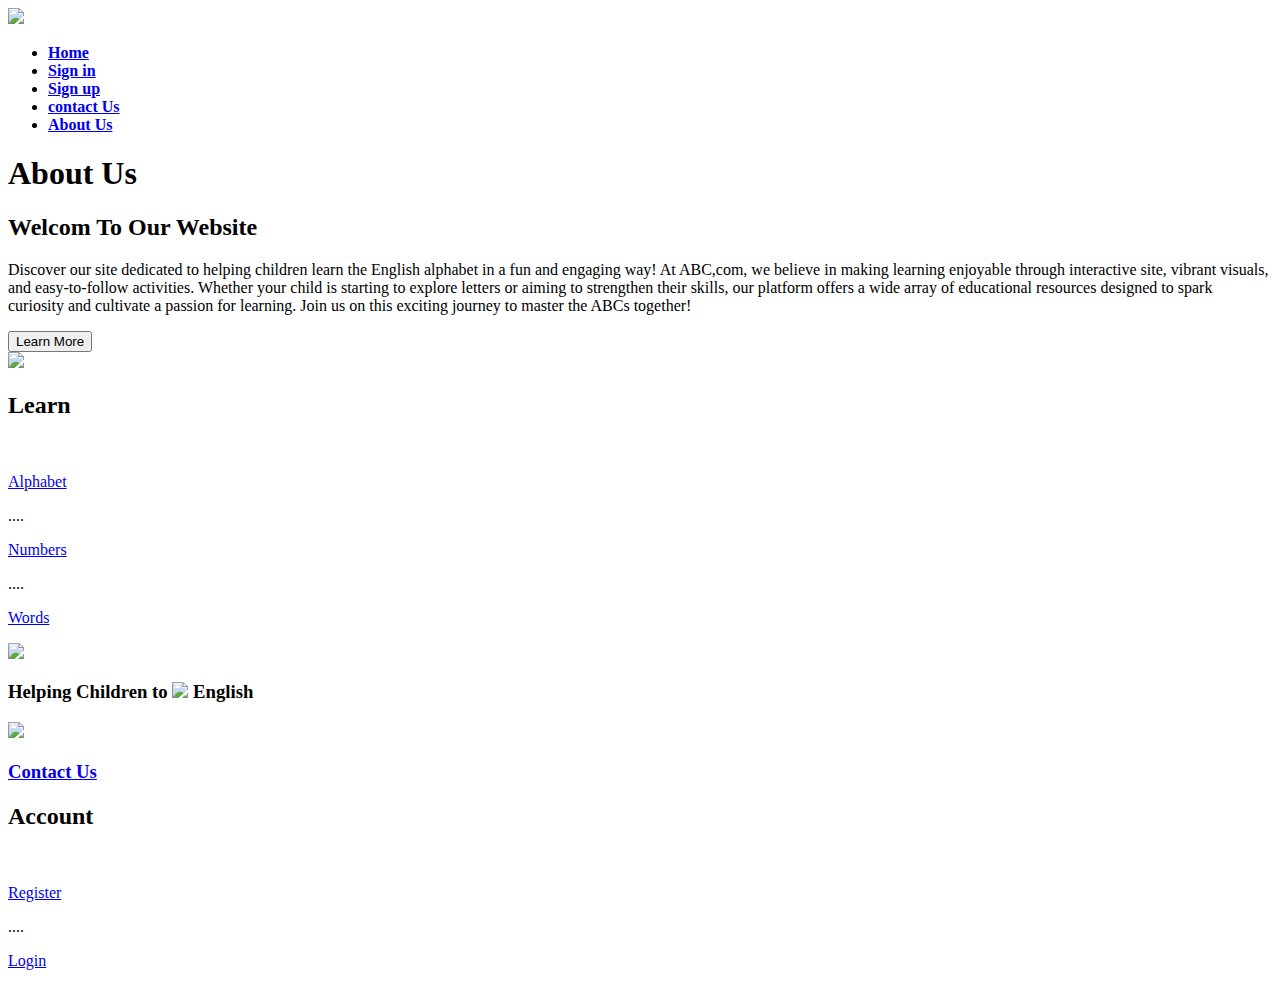
==== aboutus.html @ c05a0103 "Add files via upload" ====
<!DOCTYPE html>
<html lang="en">
<head>
    <meta charset="UTF-8">
    <meta name="viewport" content="width=device-width, initial-scale=1.0">
    <title>About Us </title>
    <link rel="stylesheet" href="css/style.css">
</head>
<body class="au">
    <div class="Navall">
        <div>  
            <div class="animation"> <img class="LOGO" src="images/abc_4290563.png"> </div>
          </div>
        <ul id="ul">
            <li><a href="index.html"><b>Home</b></a></li>
            <li><a href="signin.html"><b>Sign in</b></a></li>
            <li><a href="signup.html"><b>Sign up</b></a></li>
            <li><a href="contactus.html"><b>contact Us</b></a></li>
            <li><a href="aboutus.html"><b>About Us</b></a></li>
        </ul>
    </div>

<section class="mo"> 
<div>

<div class="heading">
    <h1>About Us</h1>
</div>
<div class="container">
    <div class="mo-content">
        <h2>Welcom To Our Website</h2>
        <p>Discover our site dedicated to helping children learn the English alphabet in a fun and engaging way! At ABC,com, 
            we believe in making learning enjoyable through interactive site, vibrant visuals, and easy-to-follow activities. 
            Whether your child is starting to explore letters or aiming to strengthen their skills,
             our platform offers a wide array of educational resources designed to spark curiosity and cultivate a passion for learning. 
            Join us on this exciting journey to master the ABCs together!
            </p>
                <a href="index.html"><button class="button">Learn More</button></a> 
    </div>
<div class="mo-image">
    <img src="images/about us 3.jpg" class="imga">
</div>
</div>
</div>
</section>
<div class="Bar"></div>
<div id="FOOTER">
    <div class="footerList">
       
            <h2>Learn</h2><br>
           <p> <a href="#" id="footerList">Alphabet</a></p>....<br>
            <p><a href="number.html" id="footerList">Numbers</a></p>....<br>
            <p><a href="#" id="footerList">Words</a></p>
       
        
        
    </div>


<div class="footerSection">
    <div>
        <div><img src="images/LOGOABC.png" class="LOGO"></div>
        <div><h3>Helping Children to <img src="images/heart.png"> English</h3></div>
        
    </div>

    <div>
        <img  src="images/Girl.png" id="imagefooter" >
        <h3 id="lastbottom"><a href="coutactus.html"><b>Contact Us</b></a></h3>
    </div>

</div>
<div class="footerList">
    <h2>Account</h2><br>
   <p> <a href="signup.html" id="footerList">Register</a></p>....<br>
    <p><a href="signin.html" id="footerList">Login</a></p>
</div>

</body>
</html>
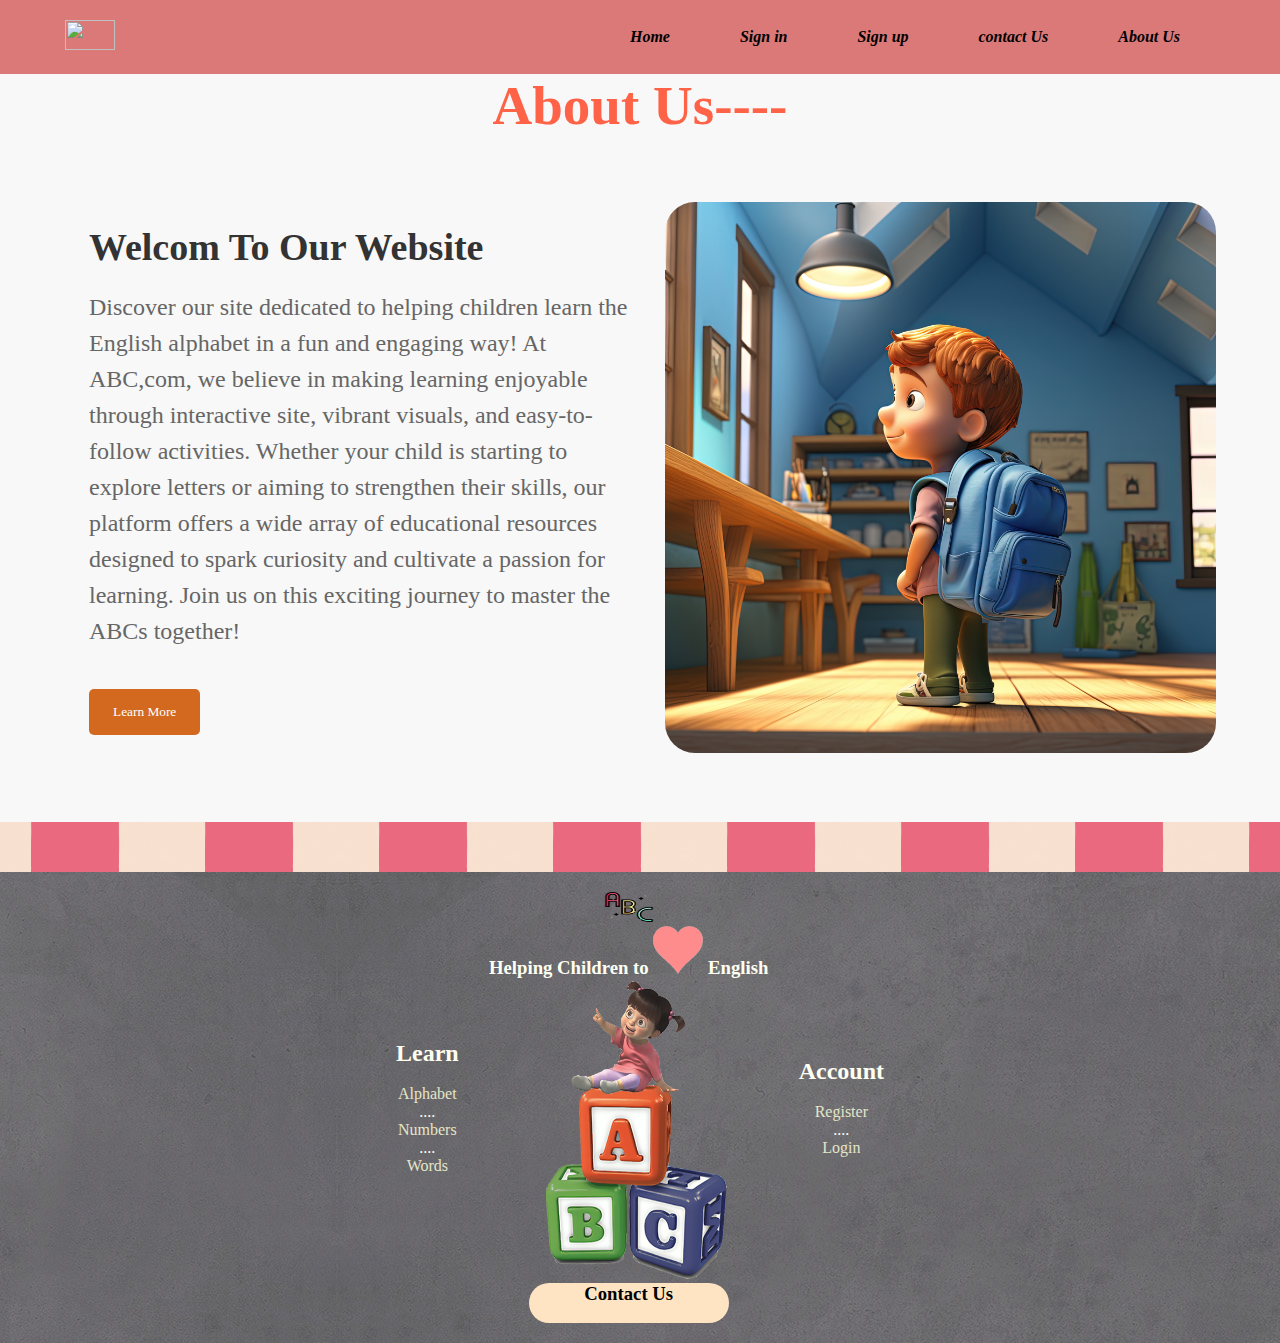
==== commit 7e95c1f2: "new about us" ====
--- a/aboutus.html
+++ b/aboutus.html
@@ -24,7 +24,7 @@
 <div>
 
 <div class="heading">
-    <h1>About Us</h1>
+    <h1>About Us----</h1>
 </div>
 <div class="container">
     <div class="mo-content">
--- a/css/style.css
+++ b/css/style.css
@@ -0,0 +1,433 @@
+*{
+    font-family:cursive;
+    margin: 0px;
+}
+
+body{
+    background-color: rgb(240, 237, 237);   
+    
+
+}
+
+a{
+    text-decoration: none;
+    color: black;
+}
+
+
+#Sign{
+
+    background-color: bisque;
+    border-radius: 30px;
+ 
+}
+
+
+
+
+.LOGO{
+    width:50px;
+    height: 30px;
+}
+
+.animation{
+    width: 400px;
+}
+
+
+#Girl{
+width: 440px;
+height: 400px;
+}
+#boxesimage{
+width:100%;
+margin: 0px;
+height: 280px;
+}
+
+
+
+#marginimageindiv{
+    padding: 0px;
+}
+
+.Nav{
+display: flex;
+position:fixed;
+color: rgb(71, 69, 69);
+justify-content :  space-around;
+align-items: center;
+background-color: rgb(219, 121, 121);
+padding: 20px ;
+width: 100%;
+font-style:italic;
+}
+.Navall{
+    display: flex;
+    color: rgb(71, 69, 69);
+    justify-content :  space-around;
+    align-items: center;
+    background-color: rgb(219, 121, 121);
+    padding: 20px ;
+    font-style:italic;
+    }
+
+#j{
+    background-color: rgb(210, 183, 102);
+    width: 100px;
+    border-radius: 20px;
+    height: 40px;
+    text-align: center;
+}
+
+
+
+#ul{
+    display: flex;
+    list-style: none;
+    justify-content: space-around;
+    width: 50%;
+    text-align: left;
+    align-items: center;
+}
+
+.first{
+    display:flex;
+    justify-content:center;
+    align-items: center;
+    
+}
+
+
+
+.secound{
+    text-align: center;
+    font-size:medium;
+}
+.third{
+    display: flex;
+    justify-content: center;
+    text-align: center; 
+    margin-top: 50px;
+
+}
+.box{
+    width: 300px;
+    border: 3px solid transparent;
+    background: white;
+    border-radius: 20px;
+    padding: 40px;
+    box-shadow: 0 6px 6px rgba(0, 0, 0, 0.6);
+    margin: 0px 70px 0px 70px ;
+}
+.fifth{
+    width: 100%;
+    display: flex;
+    flex-direction: column;
+    align-items: center;
+    text-align: center;
+    margin:50px ;
+}
+
+
+button{
+    background:transparent;
+    border:none;
+}
+
+.Bar1{
+    background:url(Bar\ -\ Copy.png) center bottom;
+    width: 100%;
+    height: 30px;
+    margin: 50px 0px 0px 0px ;
+}
+
+
+#FOOTER{
+    background-image: url(footerimage.jpg);
+    display: flex;
+    justify-content:center;
+    align-items: center;
+}
+
+
+
+.footerSection{
+    
+    height:100%;
+    display:flex;
+    flex-direction: column;
+    align-items: center;
+    justify-content: center;
+    padding: 20px;
+    text-align: center;
+    
+    color: rgb(255, 255, 241);
+}
+
+#imagefooter{
+    width:300px;
+    height: 300px;
+}
+
+#lastbottom{
+    background-color: bisque;
+    border-radius: 20px;
+    margin-left: 50px;
+    height: 40px;
+    width: 200px;
+}
+
+.footerList{
+    color: rgb(255, 255, 241);
+    text-align: center;
+}
+#footerList{
+    color: rgb(229, 229, 199);
+}
+/* #################################################  sign page*/ 
+body{
+    background-color: rgb(230, 226, 221);
+}
+.formcontener {
+    background-color: rgb(225, 221, 221);
+    border: 1px solid white;
+    border-radius: 30px;
+    width: 30%;
+    padding: 35px;
+    margin: 30px auto;
+    box-shadow: 0 1px 10px #000;
+}
+
+
+ .width{ 
+      width: 100% ;
+      height: 30px;
+      border-radius: 5px;
+      border: white;
+      padding: 5px;
+      margin-top: 10px;
+    
+}
+.width1{
+    width: 100% ;
+    height: 90px;
+    border-radius: 5px;
+    border: white;
+    margin-top: 10px;
+}
+
+
+.button11{
+    width: 100%;
+    height: 35px; 
+    color: white;
+    background-color: chocolate;
+    margin-top: 40px;   
+    margin-right: 200px;
+    border: white;
+    border-radius: 5px;
+    transition: 0.4s ease;
+}
+.button11:hover{
+    background-color:#ff6347;
+        transform: scale(1.2);
+        
+}
+
+#img1{
+    width: 40%;
+    margin-left: 80px;  
+}
+#img-1{
+    width: 50%;
+    margin-left:80px ;
+    
+
+}
+#img-1 img{
+    width:200%;
+}
+/* ####################################################  about us*/
+.au{
+
+    margin:0px;
+    padding:0px;
+    box-sizing: border-box;
+    font-family: "Arial",sans-serif;
+    }
+    .mo{
+    
+        background-color: #f8f8f8;
+        overflow: hidden;
+    
+    }
+    
+    .heading h1{
+    color: #ff6347;
+    font-size: 55px;
+    text-align: center;
+    margin-top: 35;
+    }
+    .container{
+        display:flex;
+        justify-content: center;
+        align-items: center;
+        width: 90%;
+        margin: 65px auto;
+    }
+    
+    .mo-content{
+        flex:1;
+        width:600px;
+        margin:0px 25px;
+        animation: fadeInUp 2s ease;
+    }
+    .mo-content h2{
+    font-size: 38px;
+    margin-bottom: 20px;
+    color: #333;
+    }
+    .mo-content p{
+        font-size: 24px;
+        line-height: 1.5;
+        margin-bottom: 40px;
+        color:#666
+    }
+    .mo-content button{
+        display: inline-block;
+       background-color:chocolate;
+        color: #fff;
+        padding:15px 24px;
+        border-radius: 5px;
+        font: size 20px;
+        border:none;
+        cursor: pointer;
+        transition: 0.4s ease;
+    }
+    .mo-content button:hover{
+        background-color:#ff6347;
+        transform: scale(1.3);
+    }
+    
+    .mo-image{
+        flex:1;
+        width: 600px;
+        margin:auto ;
+        animation: fadeInRight 2s ease;
+    }
+    .imga{
+        width: 100%;
+        height: auto;
+        border-radius: 30px;
+    }
+    @keyframes fadeInUp {
+        0%{
+            opacity: 0;
+            transform: translateY(50px);
+        }
+        100%{
+    
+            opacity: 1;
+            transform: translateY(0px);
+        }
+    }
+    
+    @keyframes fadeInRight {
+        0%{
+            opacity: 0;
+            transform: translatex(-50px);
+        }
+        100%{
+            opacity: 1;
+            transform: translatex(0px);
+        }
+    }
+/* ############################################### number page */
+.numbername{
+    background-color:darksalmon;
+    padding: 20px;
+    text-align: center;
+    font-size: xx-large;
+}
+.numbericon{
+    width: 5%;
+    margin:20px; 
+}
+.numbernn{
+    width: 5%;
+    margin-top: 45px;
+    margin-right: 30px;
+    text-align: center;
+    color:sienna ;
+}
+.Bar{
+    background:url(Bar\ -\ Copy.png) center bottom;
+    width: 100%;
+    height: 50px;
+}
+/* ################################################# */
+.words{
+    display: flex;
+    width:100% ;
+}
+.wordsicon{
+   width:20% ; 
+   margin: 80px;
+}
+.wordsss{
+    margin-top: 110px;
+    color:sienna ;
+}
+/* ################################################## alfabt */
+.A{
+    display: flex;
+    flex-direction: column;
+    width: 100%;
+    align-items:center;
+}
+.imageLetters{
+
+width: 300px;
+height: 300px;
+
+
+}
+
+
+.Alpha_Audio{
+    color: red;
+display: flex; 
+justify-content: center;
+
+}
+.Row{
+    display:flex;
+    justify-content: space-around;
+    margin-top: 100px;
+    animation: appear 0.5s linear;
+    animation-timeline: view();
+    animation-range: entry 0 cover 40%;
+}
+.column{
+    text-align: center;
+}
+.bodyLetterPage{
+    background:url(./Background.png);
+    background-size:cover;
+}
+
+      
+
+
+
+@keyframes appear{
+    from{
+        opacity: 0;
+        scale: 0.5;
+    }
+    to{
+        opacity: 1;
+        scale: 1;
+    }
+}
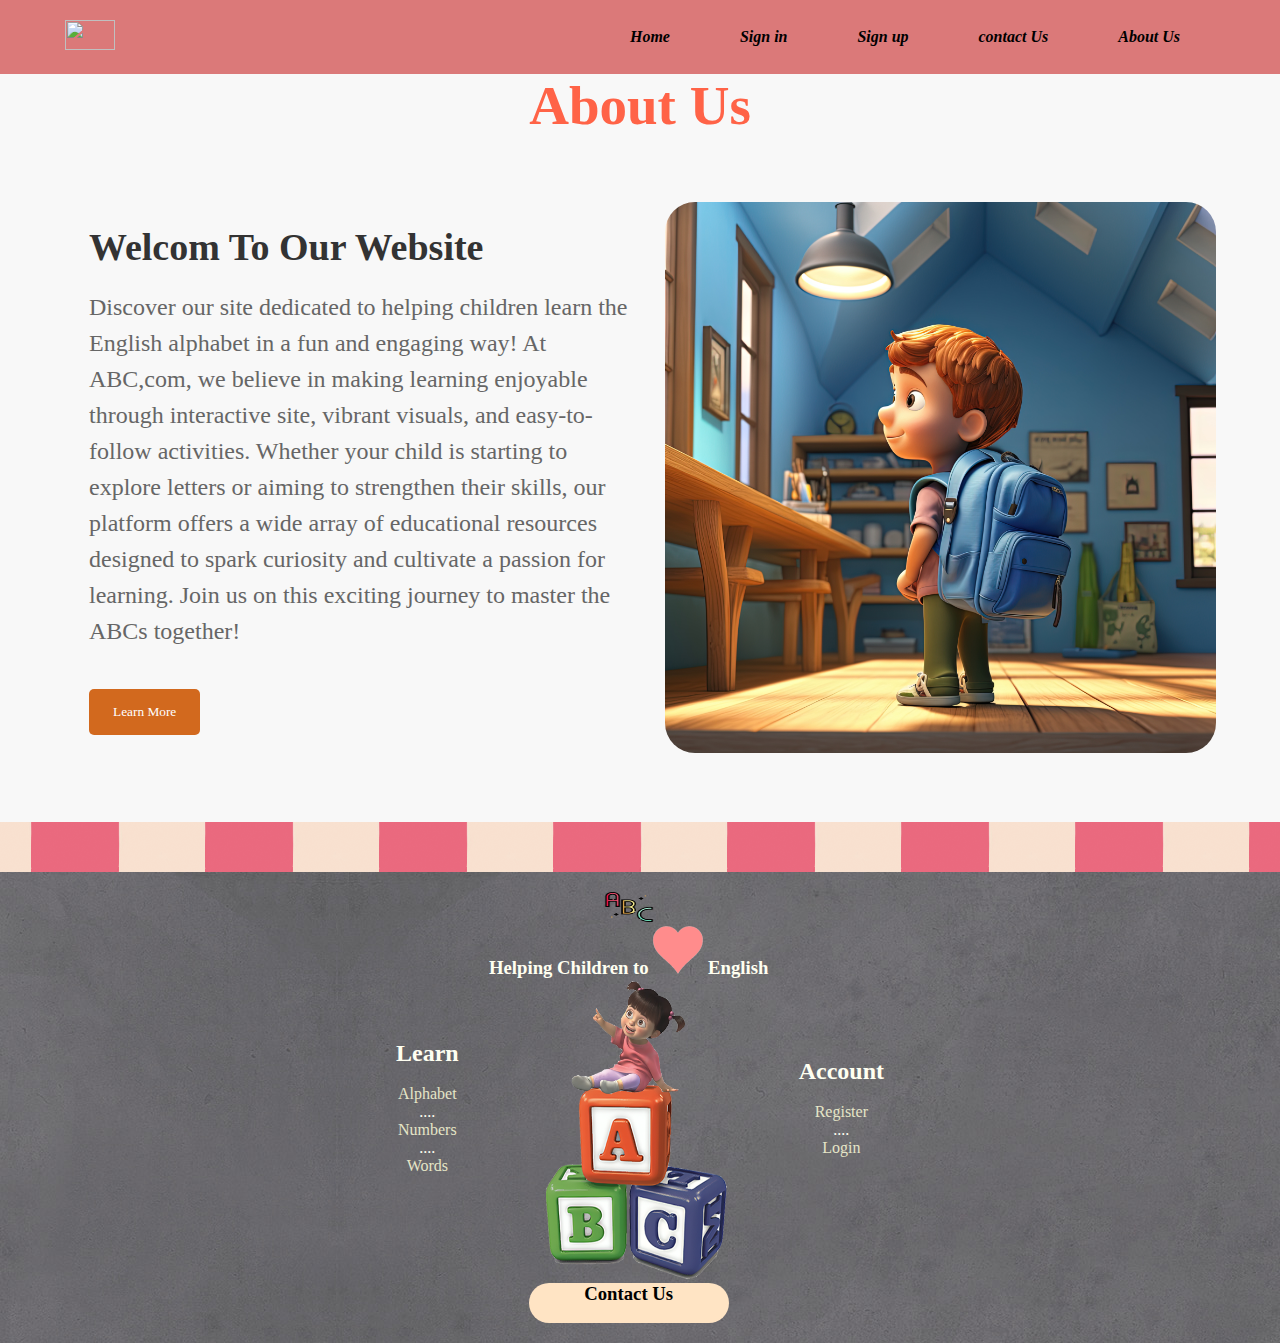
==== commit 0508e353: "newpage" ====
--- a/aboutus.html
+++ b/aboutus.html
@@ -24,7 +24,7 @@
 <div>
 
 <div class="heading">
-    <h1>About Us----</h1>
+    <h1>About Us</h1>
 </div>
 <div class="container">
     <div class="mo-content">
